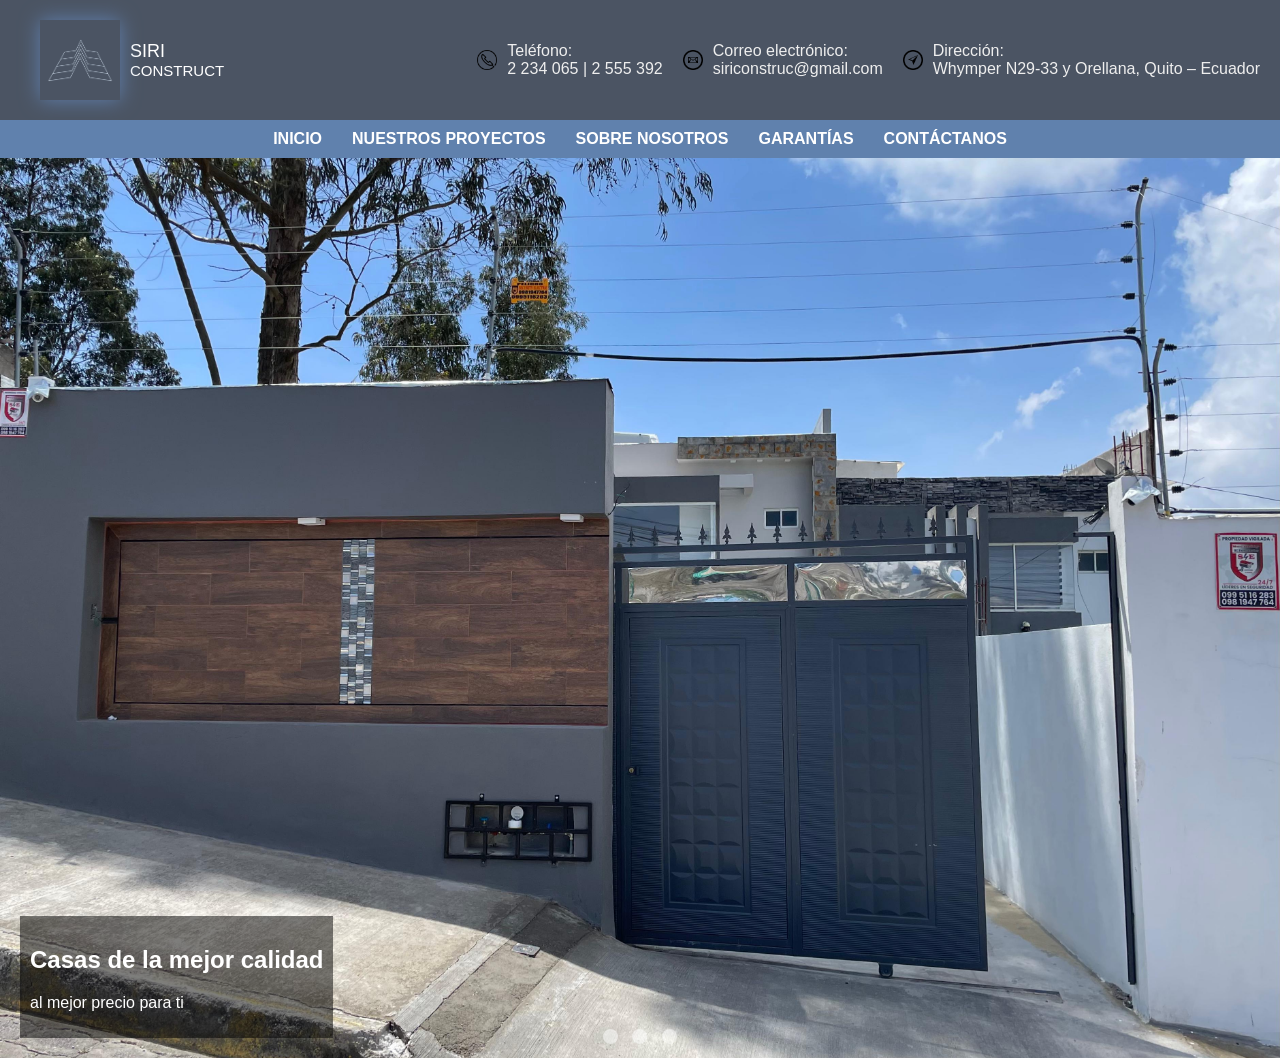
==== index.html @ 7461a62e "Add files via upload" ====
<!DOCTYPE html>
<html lang="es">
<head>
    <meta charset="UTF-8">
    <meta name="viewport" content="width=device-width, initial-scale=1.0">
    <title>Casas en Venta</title>
    <link rel="stylesheet" href="casatio.css">
    <style>
        /* Estilos para el botón de cerrar */
        #close-menu {
            background-color: #ff4444;
            color: white;
            border: none;
            padding: 10px 15px;
            border-radius: 5px;
            cursor: pointer;
            display: none; /* Oculto por defecto */
            position: absolute;
            top: 10px;
            right: 10px;
            z-index: 1000;
        }

        /* Barra de contacto y logo */
        .contact-bar {
            background-color: #4b5463;
            padding: 20px;
            display: flex;
            justify-content: space-between;
            align-items: center;
            flex-wrap: wrap;
        }

        .logo {
            display: flex;
            align-items: center;
            padding-left: 20px;
        }

        .logo img {
            height: 80px;
            width: 80px;
            margin-right: 10px;
            filter: drop-shadow(0 0 10px #6080ae);
        }

        .contact-info {
            display: flex;
            gap: 20px;
            align-items: center;
            color: #eeeeee;
        }

        /* Menú de navegación */
        .main-nav {
            background-color: #6081ad;
            padding: 10px;
            position: relative;
        }

        .main-nav ul {
            list-style: none;
            display: flex;
            justify-content: center;
            gap: 30px;
            margin: 0;
            padding: 0;
        }

        .main-nav a {
            color: #ffffff;
            text-decoration: none;
            font-weight: bold;
        }

        /* Slider */
        .slider {
            position: relative;
            width: 100vw;
            height: 100vh; /* Ocupa toda la altura de la pantalla */
            overflow: hidden;
        }

        .slides {
            display: flex;
            height: 100%;
            transition: transform 0.5s ease-in-out;
        }

        .slide {
            min-width: 100%;
            height: 100%;
        }

        .slides img {
            width: 100vw; /* Asegura que cubre todo el ancho de la pantalla */
            height: 100vh; /* Asegura que cubre toda la altura de la pantalla */
            object-fit: cover; /* Hace que la imagen cubra todo el área sin deformarse */
        }

        .caption {
            position: absolute;
            bottom: 20px;
            left: 20px;
            color: white;
            background-color: rgba(0, 0, 0, 0.5);
            padding: 10px;
        }

        .navigation {
            position: absolute;
            bottom: 10px;
            left: 50%;
            transform: translateX(-50%);
        }

        .nav-btn {
            display: inline-block;
            width: 15px;
            height: 15px;
            background: rgba(255, 255, 255, 0.5);
            border-radius: 50%;
            margin: 0 5px;
            cursor: pointer;
        }

        /* Radio inputs for slider */
        #slide1:checked ~ .slides {
            transform: translateX(0);
        }
        #slide2:checked ~ .slides {
            transform: translateX(-100%);
        }
        #slide3:checked ~ .slides {
            transform: translateX(-200%);
        }

        input[type="radio"] {
            display: none;
        }

        /* Estilos móviles */
        @media (max-width: 768px) {
            .contact-info {
                flex-direction: column;
                align-items: flex-start;
                gap: 10px;
            }

            .logo img {
                height: 60px;
                width: 60px;
            }

            .main-nav ul {
                flex-direction: column;
                align-items: flex-start;
                position: fixed;
                top: 0;
                right: -100%;
                background-color: #6081ad;
                height: 100%;
                width: 70%;
                max-width: 300px;
                padding-top: 20px;
                transition: right 0.3s ease;
                z-index: 1000;
            }

            .main-nav ul.open {
                right: 0;
            }

            .hamburger {
                display: inline-block;
                cursor: pointer;
            }

            .hamburger span {
                display: block;
                width: 25px;
                height: 3px;
                background-color: #fff;
                margin: 5px 0;
            }

            #close-menu {
                display: block;
            }
        }
    </style>
</head>
<body>
    <div class="contact-bar">
        <div class="logo">
            <img src="logo.png" alt="Logo de la inmobiliaria">
            <span>SIRI<br><small>CONSTRUCT</small></span>
        </div>
        <div class="contact-info">
            <div class="contact-item">
                <img src="telefono.png" alt="Teléfono">
                <span>Teléfono:<br> 2 234 065 | 2 555 392</span>
            </div>
            <div class="contact-item">
                <img src="correo.png" alt="Correo electrónico">
                <span>Correo electrónico:<br> siriconstruc@gmail.com</span>
            </div>
            <div class="contact-item">
                <img src="direccion.png" alt="Dirección">
                <span>Dirección:<br> Whymper N29-33 y Orellana, Quito – Ecuador</span>
            </div>
        </div>
    </div>

    <nav class="main-nav">
        <div class="hamburger">
            <span></span>
            <span></span>
            <span></span>
        </div>
        <ul>
            <li><a href="#">INICIO</a></li>
            <li><a href="#">NUESTROS PROYECTOS</a></li>
            <li><a href="#">SOBRE NOSOTROS</a></li>
            <li><a href="#">GARANTÍAS</a></li>
            <li><a href="#">CONTÁCTANOS</a></li>
        </ul>
        <button id="close-menu">Cerrar</button>
    </nav>

    <div class="slider">
        <input type="radio" name="slider" id="slide1" checked>
        <input type="radio" name="slider" id="slide2">
        <input type="radio" name="slider" id="slide3">

        <div class="slides">
            <div class="slide">
                <img src="image1.jpg" alt="Imagen 1">
            </div>
            <div class="slide">
                <img src="image2.jpg" alt="Imagen 2">
            </div>
            <div class="slide">
                <img src="image3.jpg" alt="Imagen 3">
            </div>
        </div>

        <div class="caption">
            <h2>Casas de la mejor calidad</h2>
            <p>al mejor precio para ti</p>
        </div>

        <div class="navigation">
            <label for="slide1" class="nav-btn"></label>
            <label for="slide2" class="nav-btn"></label>
            <label for="slide3" class="nav-btn"></label>
        </div>
    </div>

    <script>
        const hamburger = document.querySelector('.hamburger');
        const menu = document.querySelector('.main-nav ul');
        const closeMenuButton = document.getElementById('close-menu');

        hamburger.addEventListener('click', () => {
            menu.classList.add('open');
        });

        closeMenuButton.addEventListener('click', () => {
            menu.classList.remove('open');
        });
    </script>
</body>
</html>
---- casatio.css ----
/* Barra de contacto y logo */
.contact-bar {
    background-color: #4b5463;
    padding: 20px;
    display: flex;
    justify-content: space-between;
    align-items: center;
    flex-wrap: wrap;
}

.logo {
    display: flex;
    align-items: center;
    padding-left: 100px;
}

.logo img {
    height: 100px;
    width: 100px;
    margin-right: 10px;
    filter: drop-shadow(0 0 20px #6080ae);
    transition: filter 0.3s ease;
}

.logo span {
    font-size: 18px;
    color: #ffffff;
}

.logo small {
    display: block;
    font-family: Arial;
    font-size: 15px;
    color: #ffffff;
}

.contact-info {
    display: flex;
    gap: 300px; /* Espacio en pantallas grandes */
    align-items: center;
    color: #eeeeee;
}

.contact-item {
    display: flex;
    align-items: center;
    color: #eeeeee;
}

.contact-item img {
    height: 20px;
    margin-right: 10px;
}

.contact-item span {
    font-size: 16px;
    color: #eeeeee;
}

/* Menú de navegación */
.main-nav {
    background-color: #6081ad;
    padding: 1px;
    padding-right: 500px;
    position: center;
}

.main-nav ul {
    list-style: none;
    display: flex;
    justify-content: center;
    gap: 100px;
}

.main-nav a {
    color: #ffffff;
    text-decoration: none;
    font-weight: bold;
}

.main-nav a:hover {
    text-decoration: underline;
}

body {
    font-family: Arial, sans-serif;
    margin: 0;
    height: auto;
    overflow: auto;
}

.slider {
    position: relative;
    width: 100vw; /* Hace que el slider ocupe todo el ancho de la ventana */
    height: 100vh; /* Hace que el slider ocupe toda la altura de la ventana */
    overflow: hidden;
}

.slides {
    display: flex;
    height: 100%;
    transition: transform 0.5s ease-in-out;
}

.slide {
    min-width: 100%;
    height: 100%;
    position: relative;
    overflow: hidden;
}

.slides img {
    width: 100%;
    height: 100%;
    object-fit: cover; /* Asegura que la imagen cubra el área del slide sin distorsión */
    display: block;
}

.caption {
    position: absolute;
    bottom: 20px;
    left: 20px;
    color: white;
    background-color: rgba(0, 0, 0, 0.5);
    padding: 10px;
}

.navigation {
    position: absolute;
    bottom: 10px;
    left: 50%;
    transform: translateX(-50%);
}

.nav-btn {
    display: inline-block;
    width: 15px;
    height: 15px;
    background: rgba(255, 255, 255, 0.5);
    border-radius: 50%;
    margin: 0 5px;
    cursor: pointer;
}

#slide1:checked ~ .slides {
    transform: translateX(0);
}

#slide2:checked ~ .slides {
    transform: translateX(-100%);
}

#slide3:checked ~ .slides {
    transform: translateX(-200%);
}

input[type="radio"] {
    display: none; /* Oculta los inputs de radio */
}

/* Media Queries para responsividad */
@media (max-width: 768px) {
    .contact-info {
        flex-direction: column; /* Cambia a columna en pantallas pequeñas */
        align-items: flex-start; /* Alinea a la izquierda */
        gap: 10px; /* Reduce el espacio entre elementos */
    }

    .contact-bar {
        justify-content: flex-start; /* Alinea todo a la izquierda */
        padding: 10px; /* Reduce el padding en móviles */
    }

    .logo {
        padding-left: 100px; /* Reduce el padding en móviles */
    }

    .logo img {
        height: 80px; /* Ajusta el tamaño del logo */
        width: 80px;
    }

    .main-nav ul {
        flex-direction: column; /* Cambia a columna en pantallas pequeñas */
        align-items: center; /* Centra horizontalmente */
    }}
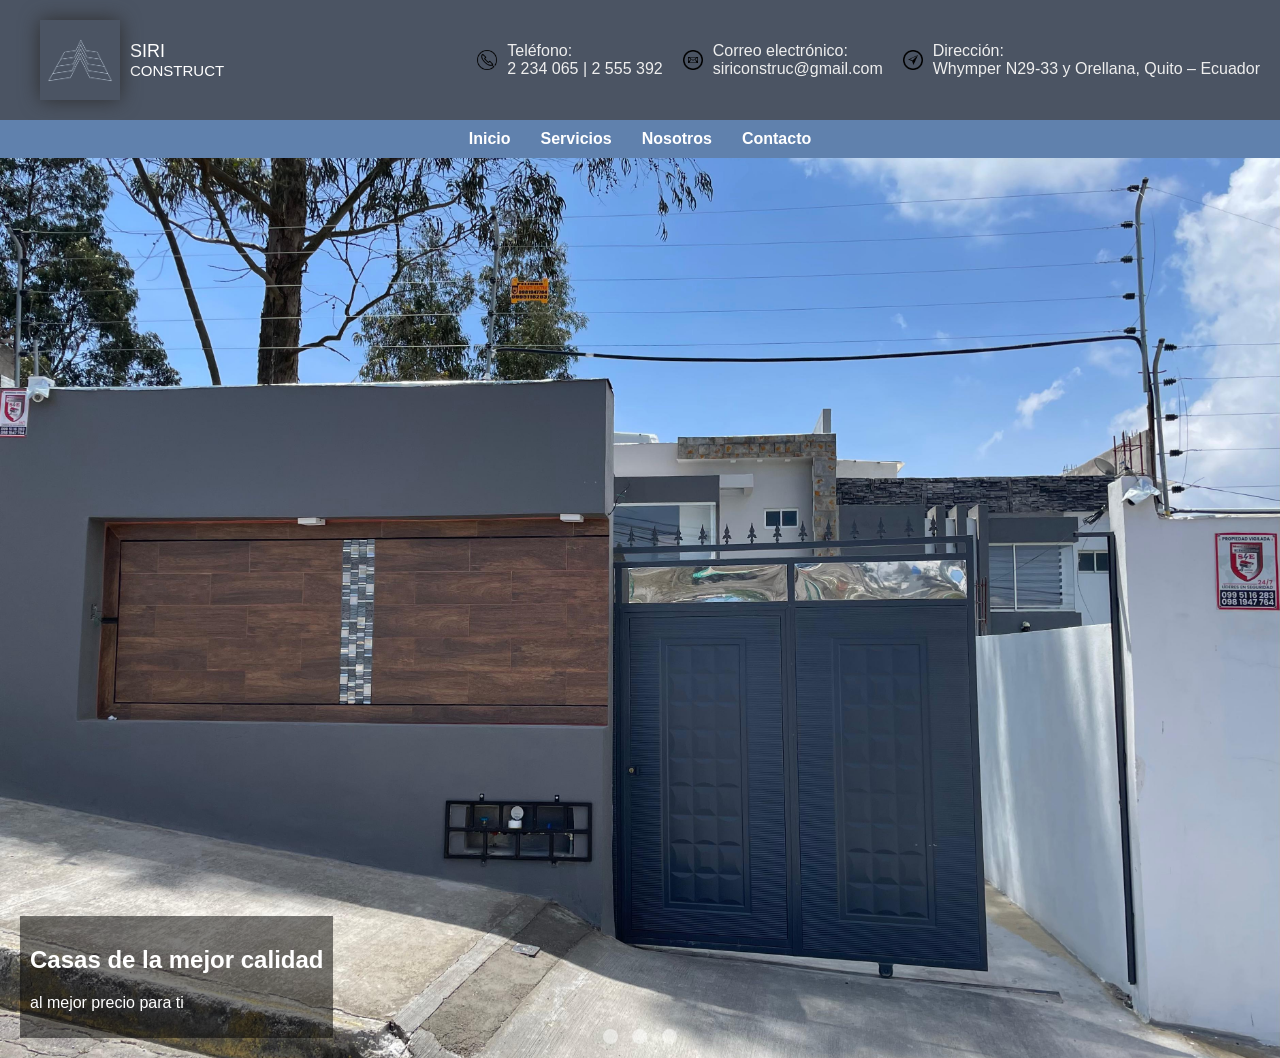
==== commit dca0e65f: "index.html" ====
--- a/index.html
+++ b/index.html
@@ -5,190 +5,6 @@
     <meta name="viewport" content="width=device-width, initial-scale=1.0">
     <title>Casas en Venta</title>
     <link rel="stylesheet" href="casatio.css">
-    <style>
-        /* Estilos para el botón de cerrar */
-        #close-menu {
-            background-color: #ff4444;
-            color: white;
-            border: none;
-            padding: 10px 15px;
-            border-radius: 5px;
-            cursor: pointer;
-            display: none; /* Oculto por defecto */
-            position: absolute;
-            top: 10px;
-            right: 10px;
-            z-index: 1000;
-        }
-
-        /* Barra de contacto y logo */
-        .contact-bar {
-            background-color: #4b5463;
-            padding: 20px;
-            display: flex;
-            justify-content: space-between;
-            align-items: center;
-            flex-wrap: wrap;
-        }
-
-        .logo {
-            display: flex;
-            align-items: center;
-            padding-left: 20px;
-        }
-
-        .logo img {
-            height: 80px;
-            width: 80px;
-            margin-right: 10px;
-            filter: drop-shadow(0 0 10px #6080ae);
-        }
-
-        .contact-info {
-            display: flex;
-            gap: 20px;
-            align-items: center;
-            color: #eeeeee;
-        }
-
-        /* Menú de navegación */
-        .main-nav {
-            background-color: #6081ad;
-            padding: 10px;
-            position: relative;
-        }
-
-        .main-nav ul {
-            list-style: none;
-            display: flex;
-            justify-content: center;
-            gap: 30px;
-            margin: 0;
-            padding: 0;
-        }
-
-        .main-nav a {
-            color: #ffffff;
-            text-decoration: none;
-            font-weight: bold;
-        }
-
-        /* Slider */
-        .slider {
-            position: relative;
-            width: 100vw;
-            height: 100vh; /* Ocupa toda la altura de la pantalla */
-            overflow: hidden;
-        }
-
-        .slides {
-            display: flex;
-            height: 100%;
-            transition: transform 0.5s ease-in-out;
-        }
-
-        .slide {
-            min-width: 100%;
-            height: 100%;
-        }
-
-        .slides img {
-            width: 100vw; /* Asegura que cubre todo el ancho de la pantalla */
-            height: 100vh; /* Asegura que cubre toda la altura de la pantalla */
-            object-fit: cover; /* Hace que la imagen cubra todo el área sin deformarse */
-        }
-
-        .caption {
-            position: absolute;
-            bottom: 20px;
-            left: 20px;
-            color: white;
-            background-color: rgba(0, 0, 0, 0.5);
-            padding: 10px;
-        }
-
-        .navigation {
-            position: absolute;
-            bottom: 10px;
-            left: 50%;
-            transform: translateX(-50%);
-        }
-
-        .nav-btn {
-            display: inline-block;
-            width: 15px;
-            height: 15px;
-            background: rgba(255, 255, 255, 0.5);
-            border-radius: 50%;
-            margin: 0 5px;
-            cursor: pointer;
-        }
-
-        /* Radio inputs for slider */
-        #slide1:checked ~ .slides {
-            transform: translateX(0);
-        }
-        #slide2:checked ~ .slides {
-            transform: translateX(-100%);
-        }
-        #slide3:checked ~ .slides {
-            transform: translateX(-200%);
-        }
-
-        input[type="radio"] {
-            display: none;
-        }
-
-        /* Estilos móviles */
-        @media (max-width: 768px) {
-            .contact-info {
-                flex-direction: column;
-                align-items: flex-start;
-                gap: 10px;
-            }
-
-            .logo img {
-                height: 60px;
-                width: 60px;
-            }
-
-            .main-nav ul {
-                flex-direction: column;
-                align-items: flex-start;
-                position: fixed;
-                top: 0;
-                right: -100%;
-                background-color: #6081ad;
-                height: 100%;
-                width: 70%;
-                max-width: 300px;
-                padding-top: 20px;
-                transition: right 0.3s ease;
-                z-index: 1000;
-            }
-
-            .main-nav ul.open {
-                right: 0;
-            }
-
-            .hamburger {
-                display: inline-block;
-                cursor: pointer;
-            }
-
-            .hamburger span {
-                display: block;
-                width: 25px;
-                height: 3px;
-                background-color: #fff;
-                margin: 5px 0;
-            }
-
-            #close-menu {
-                display: block;
-            }
-        }
-    </style>
 </head>
 <body>
     <div class="contact-bar">
@@ -212,22 +28,30 @@
         </div>
     </div>
 
+    <!-- Menú de navegación -->
     <nav class="main-nav">
-        <div class="hamburger">
+        <!-- Botón hamburguesa -->
+        <button id="menu-toggle" aria-label="Abrir menú">
             <span></span>
-            <span></span>
-            <span></span>
-        </div>
+        </button>
+    
+        <!-- Menú -->
         <ul>
-            <li><a href="#">INICIO</a></li>
-            <li><a href="#">NUESTROS PROYECTOS</a></li>
-            <li><a href="#">SOBRE NOSOTROS</a></li>
-            <li><a href="#">GARANTÍAS</a></li>
-            <li><a href="#">CONTÁCTANOS</a></li>
+            <li><a href="#">Inicio</a></li>
+            <li><a href="#">Servicios</a></li>
+            <li><a href="#">Nosotros</a></li>
+            <li><a href="#">Contacto</a></li>
         </ul>
-        <button id="close-menu">Cerrar</button>
+
+        <ulu>
+            <li><a href="#">Inicio</a></li>
+            <li><a href="#">Servicios</a></li>
+            <li><a href="#">Nosotros</a></li>
+            <li><a href="#">Contacto</a></li>
+        </ulu>
     </nav>
 
+    <!-- Slider -->
     <div class="slider">
         <input type="radio" name="slider" id="slide1" checked>
         <input type="radio" name="slider" id="slide2">
@@ -257,18 +81,16 @@
         </div>
     </div>
 
-    <script>
-        const hamburger = document.querySelector('.hamburger');
-        const menu = document.querySelector('.main-nav ul');
-        const closeMenuButton = document.getElementById('close-menu');
+    <!-- Script para el menú hamburguesa -->
+<script>
+    const menuToggle = document.getElementById('menu-toggle');
+    const navMenu = document.querySelector('.main-nav ul');
 
-        hamburger.addEventListener('click', () => {
-            menu.classList.add('open');
-        });
-
-        closeMenuButton.addEventListener('click', () => {
-            menu.classList.remove('open');
-        });
-    </script>
+    menuToggle.addEventListener('click', () => {
+        navMenu.classList.toggle('show'); // Alterna la clase "show"
+    });
+</script>
 </body>
 </html>
+
+
--- a/casatio.css
+++ b/casatio.css
@@ -60,16 +60,17 @@
 /* Menú de navegación */
 .main-nav {
     background-color: #6081ad;
-    padding: 1px;
-    padding-right: 500px;
-    position: center;
+    padding: 10px 0;
+    text-align: center;
 }
 
 .main-nav ul {
     list-style: none;
     display: flex;
     justify-content: center;
-    gap: 100px;
+    gap: 30px;
+    margin: 0;
+    padding: 0;
 }
 
 .main-nav a {
@@ -160,27 +161,307 @@
 
 /* Media Queries para responsividad */
 @media (max-width: 768px) {
+    .contact-bar {
+        flex-direction: column; /* Cambia a disposición en columna */
+        align-items: flex-start; /* Alinea todo a la izquierda */
+        padding: 10px;
+        gap: 10px; /* Reduce el espacio entre elementos */
+    }
+
     .contact-info {
-        flex-direction: column; /* Cambia a columna en pantallas pequeñas */
+        flex-direction: column; /* Cambia la disposición de los contactos a columna */
         align-items: flex-start; /* Alinea a la izquierda */
         gap: 10px; /* Reduce el espacio entre elementos */
     }
 
-    .contact-bar {
-        justify-content: flex-start; /* Alinea todo a la izquierda */
-        padding: 10px; /* Reduce el padding en móviles */
+    .contact-item {
+        flex-direction: row; /* Alinea íconos e información en fila */
+        align-items: center; /* Asegura la alineación vertical */
+        text-align: left; /* Alinea los textos a la izquierda */
+        width: 100%; /* Asegura que cada ítem ocupe todo el ancho disponible */
+    }
+
+    .contact-item img {
+        margin-right: 10px; /* Espacio entre el icono y el texto */
+    }
+
+    .contact-item span {
+        font-size: 14px; /* Ajusta el tamaño de la fuente */
     }
 
     .logo {
-        padding-left: 100px; /* Reduce el padding en móviles */
+        padding-left: 0; /* Ajusta el margen del logo para móviles */
+        align-self: flex-start; /* Alinea el logo a la izquierda */
     }
 
     .logo img {
-        height: 80px; /* Ajusta el tamaño del logo */
-        width: 80px;
+        height: 60px; /* Reduce el tamaño del logo */
+        width: 60px;
+    }
+
+    .logo span,
+    .logo small {
+        font-size: 14px; /* Ajusta el tamaño del texto del logo */
+    }
+}
+
+ /* Estilos para el botón de cerrar */
+#close-menu {
+    display: block;
+    font-size: 24px;
+    background-color: transparent;
+    color: #000; /* Cambia a blanco si el fondo del menú es oscuro */
+    border: none;
+    cursor: pointer;
+    padding: 0;
+    margin-bottom: 20px; /* Espacio debajo de la "X" */
+    text-align: left;
+    width: 100%; /* Asegura que ocupe todo el ancho */
+}
+
+/* Barra de contacto y logo */
+.contact-bar {
+    background-color: #4b5463;
+    padding: 20px;
+    display: flex;
+    justify-content: space-between;
+    align-items: center;
+    flex-wrap: wrap;
+}
+
+.logo {
+    display: flex;
+    align-items: center;
+    padding-left: 20px;
+}
+
+.logo img {
+    height: 80px;
+    width: 80px;
+    margin-right: 10px;
+    filter: drop-shadow(0 0 10px #2e2e2e);
+}
+
+.contact-info {
+    display: flex;
+    gap: 20px;
+    align-items: center;
+    color: #eeeeee;
+}
+
+/* Menú de navegación */
+.main-nav {
+    background-color: #6081ad;
+    padding: 10px;
+    position: relative;
+}
+
+.main-nav ul {
+    list-style: none;
+    display: flex;
+    justify-content: center;
+    gap: 30px;
+    margin: 0;
+    padding: 0;
+}
+
+.main-nav a {
+    color: #ffffff;
+    text-decoration: none;
+    font-weight: bold;
+}
+
+/* Slider */
+.slider {
+    position: relative;
+    width: 100vw;
+    height: 100vh; /* Ocupa toda la altura de la pantalla */
+    overflow: hidden;
+}
+
+.slides {
+    display: flex;
+    height: 100%;
+    transition: transform 0.5s ease-in-out;
+}
+
+.slide {
+    min-width: 100%;
+    height: 100%;
+}
+
+.slides img {
+    width: 100vw; /* Asegura que cubre todo el ancho de la pantalla */
+    height: 100vh; /* Asegura que cubre toda la altura de la pantalla */
+    object-fit: cover; /* Hace que la imagen cubra todo el área sin deformarse */
+}
+
+.caption {
+    position: absolute;
+    bottom: 20px;
+    left: 20px;
+    color: white;
+    background-color: rgba(0, 0, 0, 0.5);
+    padding: 10px;
+}
+
+.navigation {
+    position: absolute;
+    bottom: 10px;
+    left: 50%;
+    transform: translateX(-50%);
+}
+
+.nav-btn {
+    display: inline-block;
+    width: 15px;
+    height: 15px;
+    background: rgba(255, 255, 255, 0.5);
+    border-radius: 50%;
+    margin: 0 5px;
+    cursor: pointer;
+}
+
+/* Radio inputs for slider */
+#slide1:checked ~ .slides {
+    transform: translateX(0);
+}
+#slide2:checked ~ .slides {
+    transform: translateX(-100%);
+}
+#slide3:checked ~ .slides {
+    transform: translateX(-200%);
+}
+
+input[type="radio"] {
+    display: none;
+}
+
+/* Menú visible por defecto */
+.main-nav ulu {
+    list-style: none;
+    display: flex; /* Se muestra horizontalmente en pantallas grandes */
+    justify-content: center;
+    gap: 30px;
+    margin: 0;
+    padding: 0;
+}
+
+/* Ocultar menú en móviles */
+@media (max-width: 768px) {
+    .main-nav ulu {
+        display: none; /* Oculta el menú horizontal */
+        flex-direction: column;
+        gap: 10px;
+        background-color: #6081ad;
+        padding: 10px;
+        position: absolute;
+        top: 50px; /* Ajusta según el tamaño de tu barra de navegación */
+        left: 0;
+        width: 100%;
+        z-index: 100;
+    }
+
+    /* Mostrar menú cuando se active */
+    .main-nav ul.show {
+        display: flex;
+    }
+
+    /* Botón de menú visible en pantallas pequeñas */
+    #menu-toggle {
+        display: block;
+    }
+}
+
+/* Botón de menú oculto en pantallas grandes */
+
+/* Botón de menú */
+#menu-toggle {
+    background: none;
+    border: none;
+    font-size: 24px;
+    color: white;
+    cursor: pointer;
+    display: none;
+    position: relative;
+    width: 30px;
+    height: 30px;
+}
+
+/* Líneas del botón (hamburguesa) */
+#menu-toggle::before,
+#menu-toggle::after,
+#menu-toggle span {
+    content: '';
+    display: block;
+    background-color: white;
+    height: 3px;
+    width: 100%;
+    margin: 5px 0;
+    transition: 0.3s;
+}
+
+/* Mostrar botón en pantallas pequeñas */
+@media (max-width: 768px) {
+    #menu-toggle {
+        display: block;
+    }
+}
+
+/* Menú de navegación oculto */
+.main-nav ul {
+    list-style: none;
+    display: flex;
+    flex-direction: column; /* Disposición en columna */
+    justify-content: center;
+    align-items: center;
+    gap: 10px;
+    margin: 0;
+    padding: 0;
+    background-color: #6081ad;
+    overflow: hidden; /* Oculta el contenido cuando está cerrado */
+    max-height: 0; /* Altura inicial 0 (oculto) */
+    transition: max-height 0.5s ease-in-out; /* Animación suave */
+}
+
+/* Mostrar menú en móviles */
+.main-nav ul.show {
+    max-height: 300px; /* Ajusta la altura máxima según el contenido */
+}
+
+/* Botón de menú (3 rayas) */
+#menu-toggle {
+    background: none;
+    border: none;
+    font-size: 24px;
+    color: white;
+    cursor: pointer;
+    display: none;
+    position: relative;
+    width: 30px;
+    height: 30px;
+}
+
+/* Líneas del botón (hamburguesa) */
+#menu-toggle::before,
+#menu-toggle::after,
+#menu-toggle span {
+    content: '';
+    display: block;
+    background-color: white;
+    height: 3px;
+    width: 100%;
+    margin: 5px 0;
+    transition: 0.3s;
+}
+
+/* Mostrar botón en pantallas pequeñas */
+@media (max-width: 768px) {
+    #menu-toggle {
+        display: block;
     }
 
     .main-nav ul {
-        flex-direction: column; /* Cambia a columna en pantallas pequeñas */
-        align-items: center; /* Centra horizontalmente */
-    }}+        width: 100%; /* Asegura que el menú ocupe todo el ancho */
+    }
+}
